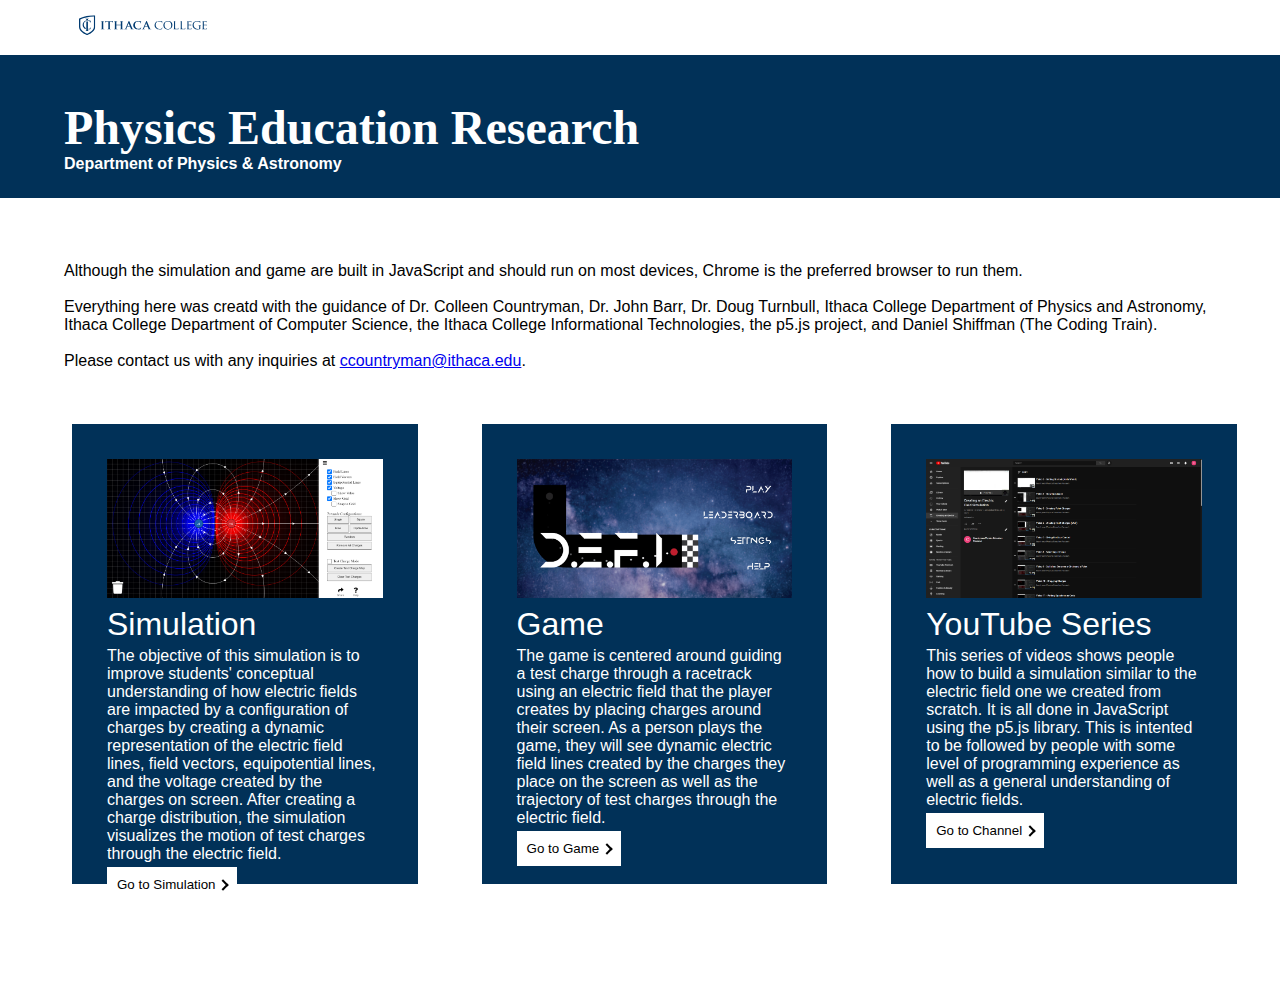
==== offline/index.html @ c61a0df7 "changes" ====
<!DOCTYPE html>
<html lang="en" dir="ltr">
    <head>
      <title>Ithaca College PER</title>
      <meta charset="utf-8">
      <link rel="stylesheet" href="index.css">
      <meta name="viewport" content="user-scalable=no, initial-scale=1, maximum-scale=1, minimum-scale=1, width=device-width, height=device-height" />
    </head>
    <body>
      <a href="https://www.ithaca.edu/">
        <img src="images/ic-primary-logo.svg" alt="" class="logo">
      </a>
      
      <div class="title">
        <h1>Physics Education Research</h1>
        <h3>Department of Physics & Astronomy</h3>
      </div>
      <div class="text">
        Although the simulation and game are built in JavaScript and should run on most devices, Chrome is the preferred browser to run them. 
        <br><br/>
        Everything here was creatd with the guidance of Dr. Colleen Countryman, Dr. John Barr, Dr. Doug Turnbull, Ithaca College Department of Physics and Astronomy, Ithaca College Department of Computer Science, the Ithaca College Informational Technologies, the p5.js project, and Daniel Shiffman (The Coding Train).
        <br/><br/>
        Please contact us with any inquiries at <a href="mailto:ccountryman@ithaca.edu?subject=Email from Reseach Website"  target="_blank">ccountryman@ithaca.edu</a>.
      </div>
      <ul>
        <li>
          <a href="https://icphysweb.z13.web.core.windows.net/simulation.html" target="_blank">
            <table>
              <tr>
                <td class="image">
                  <img src="images/simulation.png" alt="simulation">
                </td>
              </tr>
              <tr>
                <td class="title">
                  Simulation
                </td>
              </tr>
              <tr>
                <td class="text">
                  The objective of this simulation is to improve students' conceptual understanding of how electric fields are impacted by a configuration of charges by creating a dynamic representation of the electric field lines, field vectors, equipotential lines, and the voltage created by the charges on screen. After creating a charge distribution, the simulation visualizes the motion of test charges through the electric field. 
                  <!-- This simulation is a sandbox where users can create any electric field they can imagine. The simulation will take the users confugurtation of charges and create electric field lines, field vectors, equipotential lines and voltage maps. Users acan also add test cahrges that will move around in accordance to the electric field that they created.  -->
                </td>
              </tr>
              <tr>
                <td class="button">
                  <button>
                    Go to Simulation <i class="arrow right"></i>
                  </button>
                </td>
              </tr>

            </table>
          </a>
        </li>

        <li>
          <a href="https://icphysweb.z13.web.core.windows.net/site/game.html" target="_blank">
            <table>
              <tr>
                <td class="image">
                  <img src="images/game.png" alt="simulation">
                </td>
              </tr>
              <tr>
                <td class="title">
                  Game
                </td>
              </tr>
              <tr>
                <td class="text">
                  The game is centered around guiding a test charge through a racetrack using an electric field that the player creates by placing charges around their screen. As a person plays the game, they will see dynamic electric field lines created by the charges they place on the screen as well as the trajectory of test charges through the electric field.
                </td>
              </tr>
              <tr>
                <td class="button">
                  <button>
                    Go to Game <i class="arrow right"></i>
                  </button>
                </td>
              </tr>

            </table>
          </a>
        </li>

        <li>
          <a href="https://www.youtube.com/playlist?list=PLgXb6SOLqVGW9x5AFpMDqsiZxKh9JXZkF" target="_blank">
            <table>
              <tr>
                <td class="image">
                  <img src="images/youtube.png" alt="simulation">
                </td>
              </tr>
              <tr>
                <td class="title">
                  YouTube Series
                </td>
              </tr>
              <tr>
                <td class="text">
                  This series of videos shows people how to build a simulation similar to the electric field one we created from scratch. It is all done in JavaScript using the p5.js library. This is intented to be followed by people with some level of programming experience as well as a general understanding of electric fields.
                </td>
              </tr>
              <tr>
                <td class="button">
                  <button>
                    Go to Channel <i class="arrow right"></i>
                  </button>
                </td>
              </tr>

            </table>
          </a>
        </li>
      </ul>
      
    </body>
</html>
---- offline/index.css ----
@viewport {
  width: device-width ;
  zoom: 1.0 ;
}


body, html
{
  padding: 0;
  margin: 0;
  height: 100%;
  width: 100%;
  overflow-x: hidden;
  background-color: white;
  font-family: Calibre,sans-serif;
}
ul
{
  position: relative;
  bottom: 0%;
  width: 100%;
  height: 55%;
  padding-bottom: 100px;
  list-style: none;
}
li
{
  width: 22%;
  height: 80%;
  padding: 2.5%;
  margin: 2.5%;

  float: left;
  list-style: none;
  background-color: rgb(1, 49, 88);
}

table, ul a
{
  width: 100%;
  text-decoration: none;
}
td.image
{
  width: 100%;
}
td.title, td.text
{
  color: white;
  text-decoration: none;
  font-family: Arial, Helvetica, sans-serif;
}
td.title
{
  font-size: 24pt;
}
td.text
{
  width: 100%;
}

img
{
  width: 100%;
}
img.logo
{
  margin: 0;
  padding: 15px;
  margin-left: 5%;
  width: 10%;
}

button
{
  padding: 10px;
  background-color: white;
  color: black;
  outline: none;
  border: none;
}
button:hover
{
  cursor: pointer;
}


div.text
{
  width: 90%;
  padding: 5%;
  margin: 0;
  padding-bottom: .5%; 
  color: black;
}
div.title
{
  background-color: #013158;
  width: 94%;
  padding: 1%;
  padding-left: 5%;
}
div.title h1
{
  font-family: 'Times New Roman', Times, serif;
  color: white;
  margin-bottom: 0;
  font-size: 3.0rem;
}
div.title h3
{
  font-size: 12pt;
  margin: 0;
  margin-bottom: 12px;
  padding: 0;
  color:white;
}



.arrow {
  border: solid black;
  border-width: 0 2px 2px 0;
  display: inline-block;
  padding: 3px;
}

.right {
  transform: rotate(-45deg);
  -webkit-transform: rotate(-45deg);
}

.left {
  transform: rotate(135deg);
  -webkit-transform: rotate(135deg);
}

.up {
  transform: rotate(-135deg);
  -webkit-transform: rotate(-135deg);
}

.down {
  transform: rotate(45deg);
  -webkit-transform: rotate(45deg);
}



@media screen and (max-width:640px) {
  ul
  {
    position: relative;
    bottom: 0%;
    width: 100%;
    height: 55%;
    margin: 0;
    padding: 0;
    padding-bottom: 100px;

    list-style: none;
  }
  li
  {
    width: 90%;
    height: 90%;
    padding: 2.5%;
    margin: 2.5%;

    float: left;
    list-style: none;
    background-color: rgb(1, 49, 88);
  }
  img.logo
  {
    margin: 0;
    padding: 15px;
    margin-left: 10%;
    width: 70%;
  }
  div.title
  {
  }
}

@media screen and (min-width: 481px) {
  /* comes into effect for screens larger than or equal to 481 pixels */
  
}
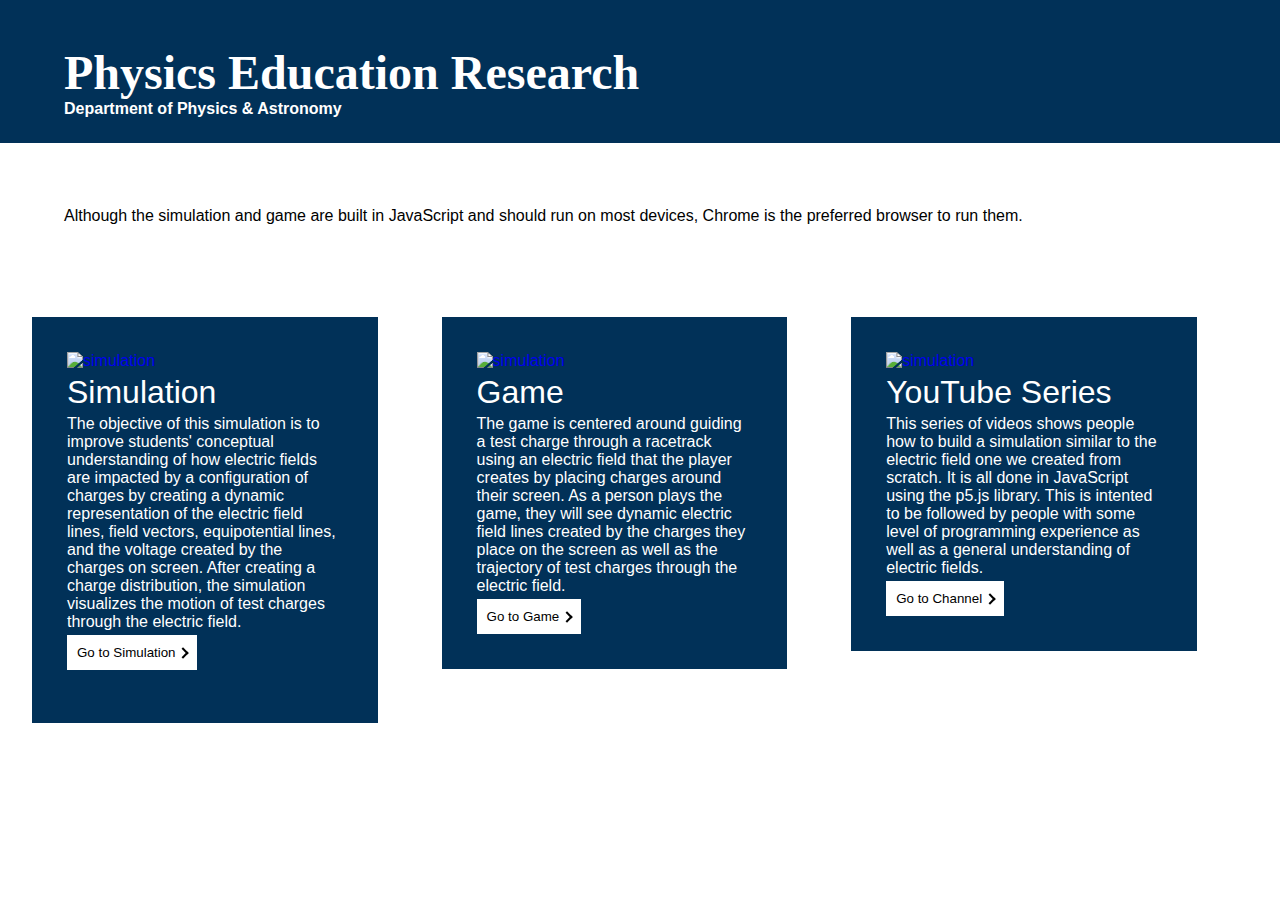
==== commit ec3ac562: "changes" ====
--- a/offline/index.html
+++ b/offline/index.html
@@ -8,7 +8,7 @@
     </head>
     <body>
       <a href="https://www.ithaca.edu/">
-        <img src="images/ic-primary-logo.svg" alt="" class="logo">
+        <!-- <img src="images/ic-primary-logo.svg" alt="" class="logo"> -->
       </a>
       
       <div class="title">
@@ -18,12 +18,11 @@
       <div class="text">
         Although the simulation and game are built in JavaScript and should run on most devices, Chrome is the preferred browser to run them. 
         <br><br/>
-        Everything here was creatd with the guidance of Dr. Colleen Countryman, Dr. John Barr, Dr. Doug Turnbull, Ithaca College Department of Physics and Astronomy, Ithaca College Department of Computer Science, the Ithaca College Informational Technologies, the p5.js project, and Daniel Shiffman (The Coding Train).
+        <!-- Everything here was creatd with the guidance of Dr. Colleen Countryman, Dr. John Barr, Dr. Doug Turnbull, Ithaca College Department of Physics and Astronomy, Ithaca College Department of Computer Science, the Ithaca College Informational Technologies, the p5.js project, and Daniel Shiffman (The Coding Train). -->
         <br/><br/>
-        Please contact us with any inquiries at <a href="mailto:ccountryman@ithaca.edu?subject=Email from Reseach Website"  target="_blank">ccountryman@ithaca.edu</a>.
+        <!-- Please contact us with any inquiries at <a href="mailto:ccountryman@ithaca.edu?subject=Email from Reseach Website"  target="_blank">ccountryman@ithaca.edu</a>. -->
       </div>
-      <ul>
-        <li>
+        <div class="card">
           <a href="https://icphysweb.z13.web.core.windows.net/simulation.html" target="_blank">
             <table>
               <tr>
@@ -52,9 +51,10 @@
 
             </table>
           </a>
-        </li>
+          <br style="clear: left;" />
+        </div>
 
-        <li>
+        <div class="card">
           <a href="https://icphysweb.z13.web.core.windows.net/site/game.html" target="_blank">
             <table>
               <tr>
@@ -82,9 +82,9 @@
 
             </table>
           </a>
-        </li>
+        </div>
 
-        <li>
+        <div class="card">
           <a href="https://www.youtube.com/playlist?list=PLgXb6SOLqVGW9x5AFpMDqsiZxKh9JXZkF" target="_blank">
             <table>
               <tr>
@@ -112,8 +112,7 @@
 
             </table>
           </a>
-        </li>
-      </ul>
+        </div>
       
     </body>
 </html>
--- a/offline/index.css
+++ b/offline/index.css
@@ -23,10 +23,9 @@
   padding-bottom: 100px;
   list-style: none;
 }
-li
+div.card
 {
   width: 22%;
-  height: 80%;
   padding: 2.5%;
   margin: 2.5%;
 
@@ -35,7 +34,7 @@
   background-color: rgb(1, 49, 88);
 }
 
-table, ul a
+table, div.card a
 {
   width: 100%;
   text-decoration: none;
@@ -148,22 +147,9 @@
 
 
 @media screen and (max-width:640px) {
-  ul
-  {
-    position: relative;
-    bottom: 0%;
-    width: 100%;
-    height: 55%;
-    margin: 0;
-    padding: 0;
-    padding-bottom: 100px;
-
-    list-style: none;
-  }
-  li
+  div.card
   {
     width: 90%;
-    height: 90%;
     padding: 2.5%;
     margin: 2.5%;
 
@@ -178,9 +164,6 @@
     margin-left: 10%;
     width: 70%;
   }
-  div.title
-  {
-  }
 }
 
 @media screen and (min-width: 481px) {
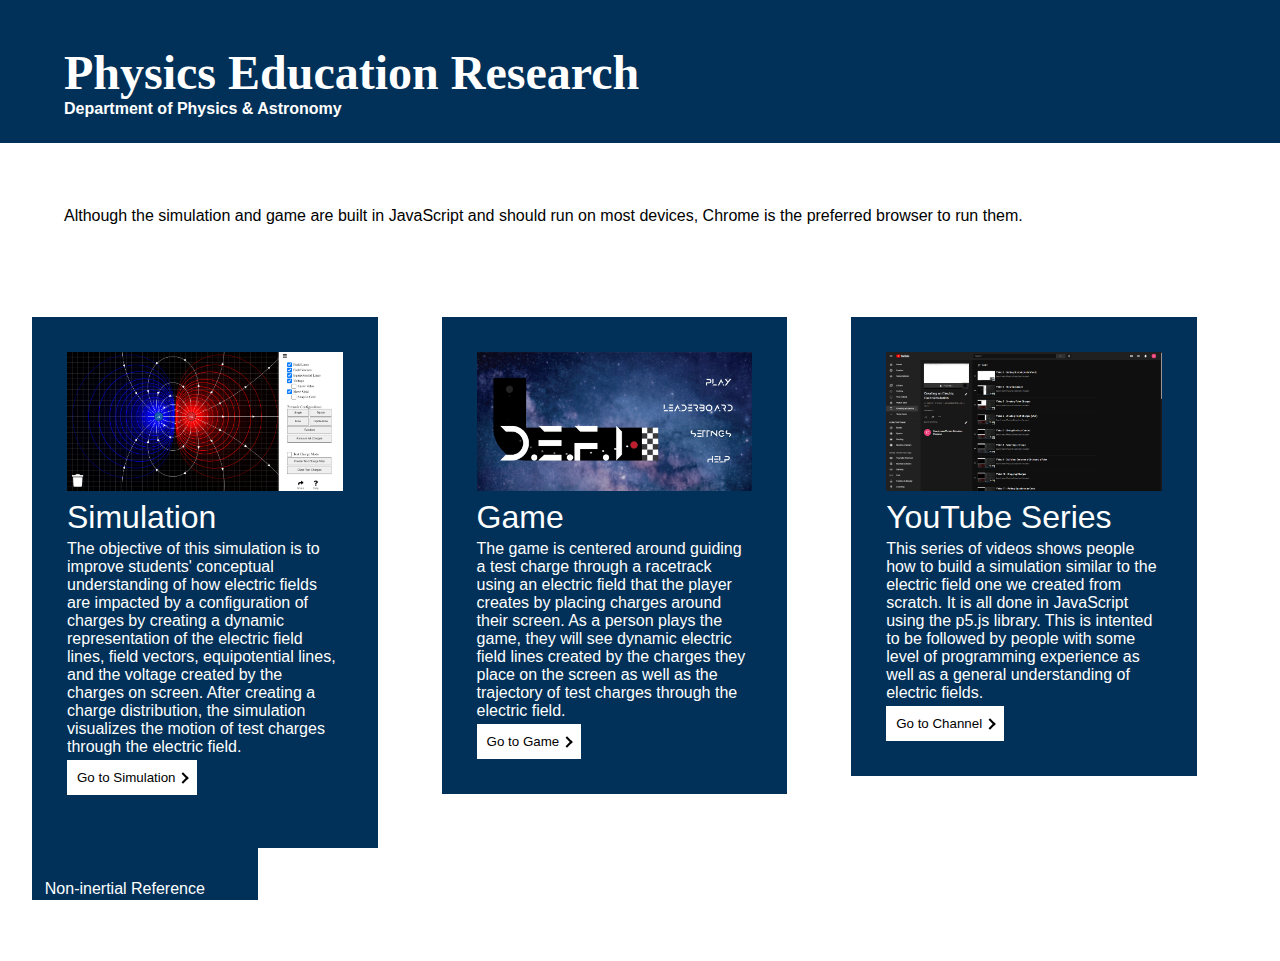
==== commit c20327b6: "changes" ====
--- a/offline/index.html
+++ b/offline/index.html
@@ -1,7 +1,7 @@
 <!DOCTYPE html>
 <html lang="en" dir="ltr">
     <head>
-      <title>Ithaca College PER</title>
+      <title>Physics Education Reseach</title>
       <meta charset="utf-8">
       <link rel="stylesheet" href="index.css">
       <meta name="viewport" content="user-scalable=no, initial-scale=1, maximum-scale=1, minimum-scale=1, width=device-width, height=device-height" />
@@ -113,6 +113,11 @@
             </table>
           </a>
         </div>
+
+        <div class="smallCard">
+          <a href="/non-Inertial-Reference-Frames/">Non-inertial Reference Frames Simulation  <i class="arrow right"></i></a>
+        </div>
+        
       
     </body>
 </html>
--- a/offline/index.css
+++ b/offline/index.css
@@ -32,6 +32,29 @@
   float: left;
   list-style: none;
   background-color: rgb(1, 49, 88);
+}
+
+div.smallCard
+{
+  width: 200px;
+  margin: 2.5%;
+  margin-top: 33%;
+  padding: 1%;
+
+  list-style: none;
+  background-color: rgb(1, 49, 88);
+}
+div.smallCard a
+{
+  color: white;
+  text-decoration: none;
+}
+div.smallCard a i
+{
+  border: solid white;
+  border-width: 0 2px 2px 0;
+  display: inline-block;
+  padding: 3px;
 }
 
 table, div.card a
